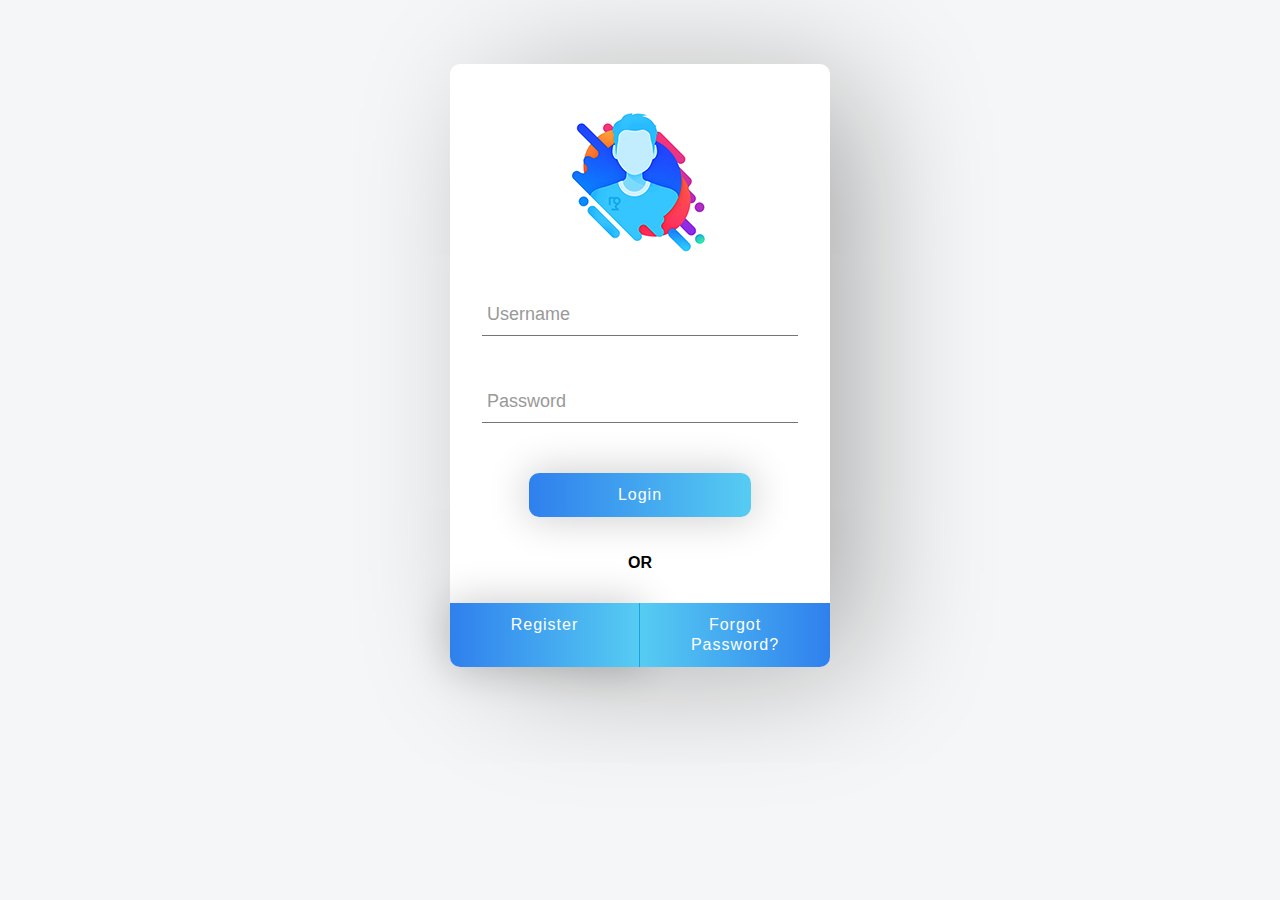
==== New folder/index.html @ b64ecb3d "Login page" ====
<!DOCTYPE html>
<html lang="en" >
<head>
  <meta charset="UTF-8">
  <title>Material Design Login Form</title>
  
  
  
      <link rel="stylesheet" href="css/style.css">

  
</head>

<body>
<form><div class="side">
 <div class="image center">
     <img src="logo.png" >
     
 </div>
 <br><br>
  <div class="group">
    <input type="text"><span class="highlight"></span><span class="bar"></span>
    <label>Username</label>
  </div>
  <div class="group">
    <input type="password"><span class="highlight"></span><span class="bar"></span>
    <label>Password</label>
  </div>
  
  <div class="center loginbutton">
  <button type="button" class="center button buttonBlue">Login
    <div class="ripples buttonRipples"><span class="ripplesCircle"></span></div>
      </button></div>
      
    <div class="center"><h4>OR</h4></div></div>
      <div class="endbutton">
      <div class="registerbutton"><a href="#">Register</a>
    </div>
      
      <div class="forgot"><a href="#">Forgot Password?</a></div>
          
          </div>
</form>
  <script src='http://cdnjs.cloudflare.com/ajax/libs/jquery/2.1.3/jquery.min.js'></script>

    <script  src="js/index.js"></script>

</body>
</html>
---- New folder/css/style.css ----
* { -webkit-box-sizing:border-box; box-sizing:border-box; }

body {
	font-family: Helvetica;
	background: #f5f6f7;
  -webkit-font-smoothing: antialiased;
}

.center{text-align: center}
.side{padding: 0 2em 0 2em;}
form {
	width: 380px;
	margin: 4em auto;
	padding: 3em 0 0 0;border-radius: 10px;
	background: #fff;
    -webkit-box-shadow: 36px 10px 138px -12px rgba(0,0,0,0.33);
-moz-box-shadow: 36px 10px 138px -12px rgba(0,0,0,0.33);
box-shadow: 36px 10px 138px -12px rgba(0,0,0,0.33);

}

.group { 
	position: relative; 
	margin-bottom: 45px; 
}

input {
	font-size: 18px;
	padding: 10px 10px 10px 5px;
	-webkit-appearance: none;
	display: block;
	background: #fff;
	color: #636363;
	width: 100%;
	border: none;
	border-radius: 0;
	border-bottom: 1px solid #757575;
}

input:focus { outline: none; }


/* Label */

label {
	color: #999; 
	font-size: 18px;
	font-weight: normal;
	position: absolute;
	pointer-events: none;
	left: 5px;
	top: 10px;
	-webkit-transition: all 0.2s ease;
	transition: all 0.2s ease;
}


/* active */

input:focus ~ label, input.used ~ label {
	top: -20px;
  -webkit-transform: scale(.75);
          transform: scale(.75); left: -2px;
	/* font-size: 14px; */
	color: #4a89dc;
}


/* Underline */

.bar {
	position: relative;
	display: block;
	width: 100%;
}

.bar:before, .bar:after {
	content: '';
	height: 2px; 
	width: 0;
	bottom: 1px; 
	position: absolute;
	background: #4a89dc; 
	-webkit-transition: all 0.2s ease; 
	transition: all 0.2s ease;
}

.bar:before { left: 50%; }

.bar:after { right: 50%; }


/* active */

input:focus ~ .bar:before, input:focus ~ .bar:after { width: 50%; }


/* Highlight */

.highlight {
	position: absolute;
	height: 60%; 
	width: 100px; 
	top: 25%; 
	left: 0;
	pointer-events: none;
	opacity: 0.5;
}


/* active */

input:focus ~ .highlight {
	-webkit-animation: inputHighlighter 0.3s ease;
	        animation: inputHighlighter 0.3s ease;
}


/* Animations */

@-webkit-keyframes inputHighlighter {
	from { background: #4a89dc; }
	to 	{ width: 0; background: transparent; }
}

@keyframes inputHighlighter {
	from { background: #4a89dc; }
	to 	{ width: 0; background: transparent; }
}


/* Button */

.button,.endbutton a {
  position: relative;
  display: inline-block;
  padding: 12px 24px;
  
  vertical-align: middle;
  color: #fff;
  font-size: 16px;
  line-height: 20px;
  -webkit-font-smoothing: antialiased;
  text-align: center;
  letter-spacing: 1px;
  background: transparent;
  border: 0;
  cursor: pointer;
  -webkit-transition: all 0.15s ease;
  transition: all 0.15s ease;
    
}
.buttonBlue{width: 70%;
  margin: .3em 0 1em 0;
    border-radius: 10px;background: #56CCF2;  /* fallback for old browsers */
background: -webkit-linear-gradient(to right, #2F80ED, #56CCF2);  /* Chrome 10-25, Safari 5.1-6 */
background: linear-gradient(to right, #2F80ED, #56CCF2); /* W3C, IE 10+/ Edge, Firefox 16+, Chrome 26+, Opera 12+, Safari 7+ */
box-shadow:0 0 40px 2px rgba(0, 0, 0, .2);}
.buttonBlue:focus { outline: 0; }
.endbutton{display: inline-flex;width:100%;margin-top: 10px}
.endbutton a{text-decoration: none;color: white;cursor: pointer}
.buttonBlue:hover,.forgot:hover,.registerbutton:hover { box-shadow:0 0 50px 2px rgba(0, 0, 0, .3)}
.registerbutton{border-right: 1px solid #1aa1e1; float: left;width: 50%;background: #56CCF2;  /* fallback for old browsers */
background: -webkit-linear-gradient(to right, #2F80ED, #56CCF2);  /* Chrome 10-25, Safari 5.1-6 */
background: linear-gradient(to right, #2F80ED, #56CCF2); /* W3C, IE 10+/ Edge, Firefox 16+, Chrome 26+, Opera 12+, Safari 7+ */
box-shadow:0 0 40px 2px rgba(0, 0, 0, .2);text-align: center;border-bottom-left-radius: 10px;position: relative}
.forgot{float: right;width: 50%;background: #56CCF2;  /* fallback for old browsers */
background: -webkit-linear-gradient(to left, #2F80ED, #56CCF2);  /* Chrome 10-25, Safari 5.1-6 */
background: linear-gradient(to left, #2F80ED, #56CCF2); /* W3C, IE 10+/ Edge, Firefox 16+, Chrome 26+, Opera 12+, Safari 7+ */
text-align:center;border-bottom-right-radius: 10px;position: relative}
/* Ripples container */

.ripples {
  position: absolute;
  top: 0;
  left: 0;
  width: 100%;
  height: 100%;
  overflow: hidden;
  background: transparent;
}


/* Ripples circle */

.ripplesCircle {
  position: absolute;
  top: 50%;
  left: 50%;
  -webkit-transform: translate(-50%, -50%);
          transform: translate(-50%, -50%);
  opacity: 0;
  width: 0;
  height: 0;
  border-radius: 50%;
  background: rgba(255, 255, 255, 0.25);
}

.ripples.is-active .ripplesCircle {
  -webkit-animation: ripples .4s ease-in;
          animation: ripples .4s ease-in;
}


/* Ripples animation */

@-webkit-keyframes ripples {
  0% { opacity: 0; }

  25% { opacity: 1; }

  100% {
    width: 200%;
    padding-bottom: 200%;
    opacity: 0;
  }
}

@keyframes ripples {
  0% { opacity: 0; }

  25% { opacity: 1; }

  100% {
    width: 200%;
    padding-bottom: 200%;
    opacity: 0;
  }
}
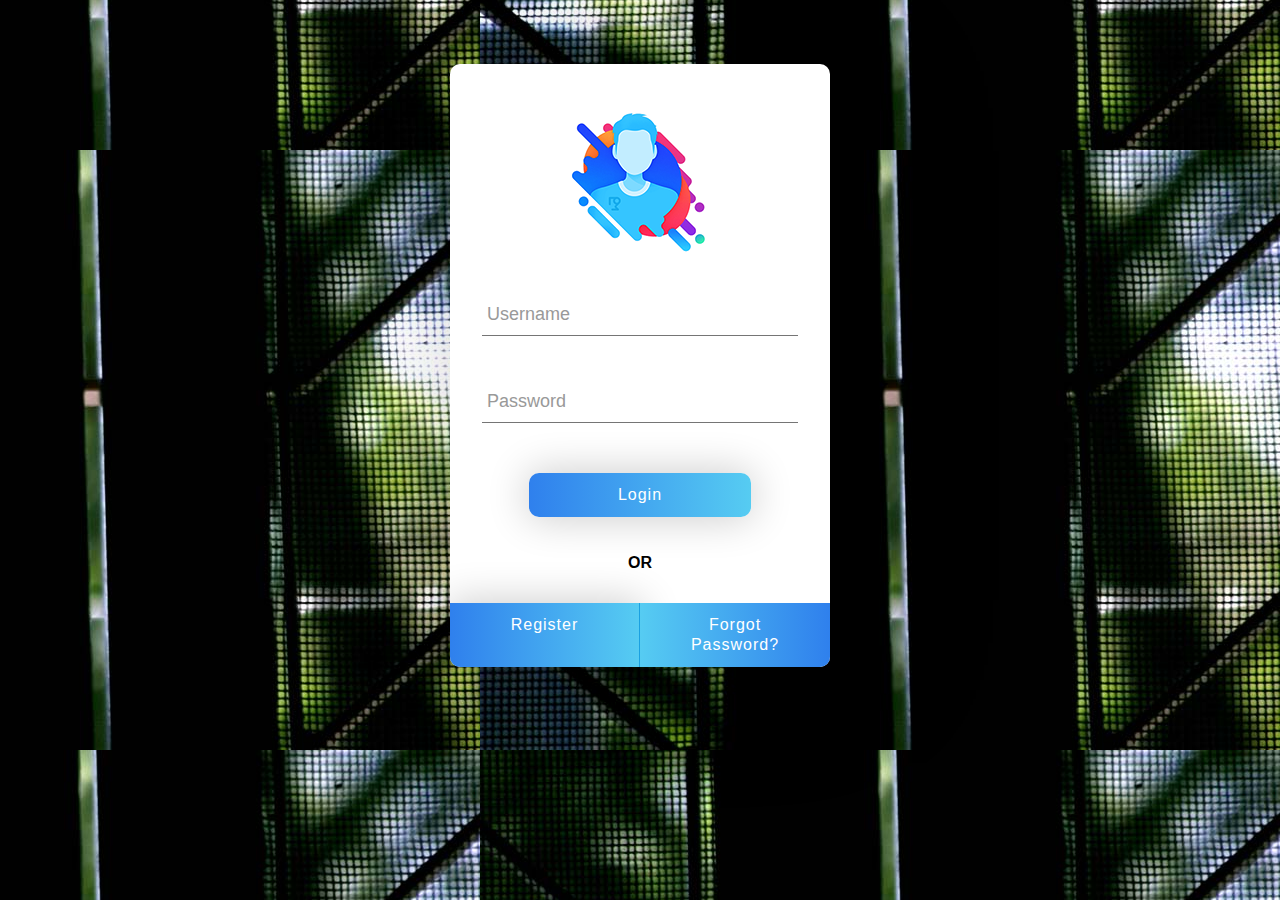
==== commit 6d08e9bd: "Add files via upload" ====
--- a/New folder/index.html
+++ b/New folder/index.html
@@ -11,7 +11,8 @@
   
 </head>
 
-<body>
+<body  style="background:url(bg.jpg) 100% fixed;">
+<div class="main">
 <form><div class="side">
  <div class="image center">
      <img src="logo.png" >
@@ -40,7 +41,7 @@
       <div class="forgot"><a href="#">Forgot Password?</a></div>
           
           </div>
-</form>
+</form></div>
   <script src='http://cdnjs.cloudflare.com/ajax/libs/jquery/2.1.3/jquery.min.js'></script>
 
     <script  src="js/index.js"></script>
